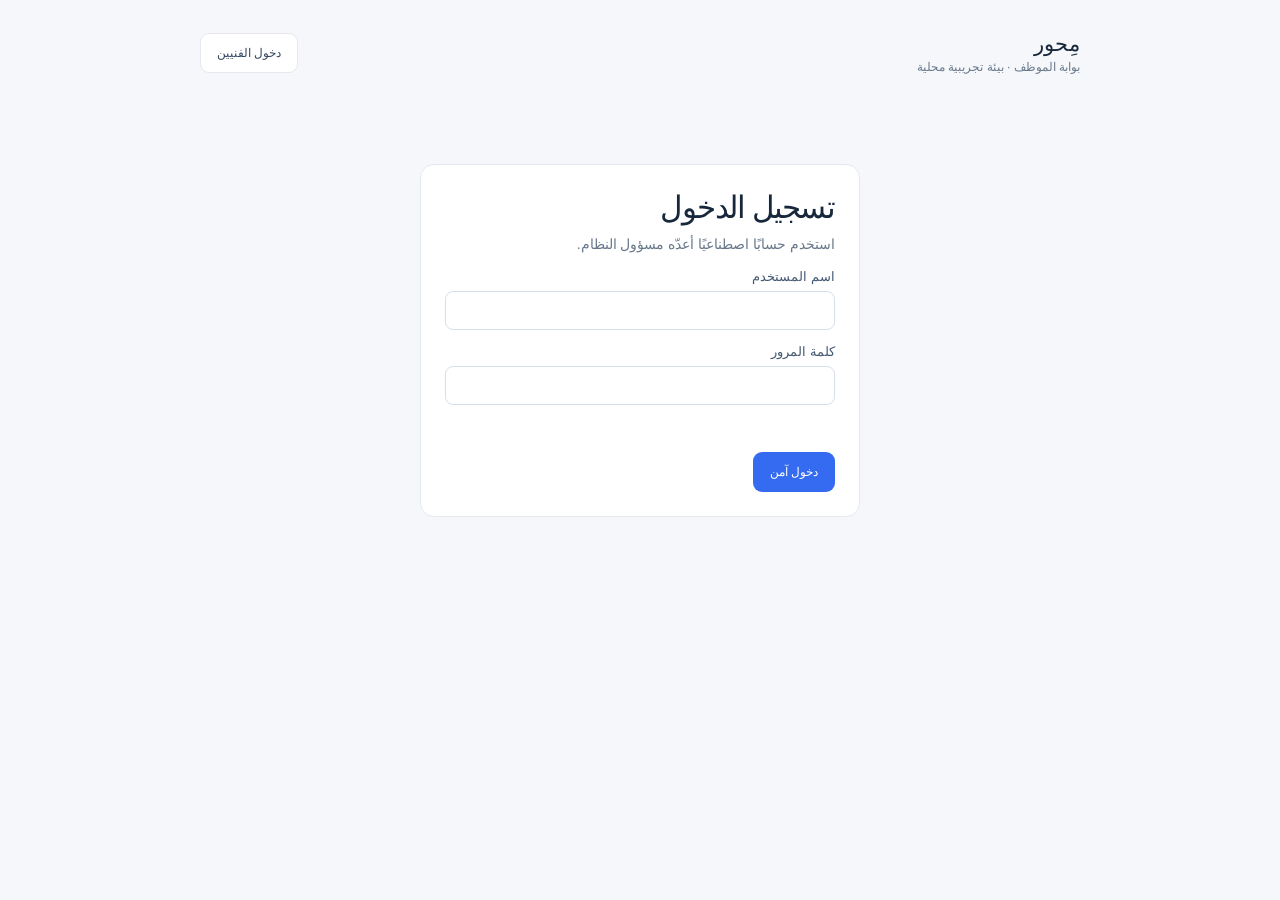
==== static/employee.html @ 23c9eb72 "feat: add secure employee ticket workflow" ====
<!doctype html>
<html lang="ar" dir="rtl">
<head>
  <meta charset="utf-8">
  <meta name="viewport" content="width=device-width,initial-scale=1">
  <meta name="description" content="بوابة الموظف المحلية التجريبية لمِحور">
  <title>مِحور | بوابة الموظف</title>
  <link rel="stylesheet" href="/static/style.css">
  <script src="/static/employee.js" defer></script>
  <link rel="stylesheet" href="/static/employee.css">
</head>
<body>
  <main class="employee-shell">
    <header class="employee-head"><div class="employee-brand">مِحور <small>بوابة الموظف · بيئة تجريبية محلية</small></div><a class="btn secondary" href="/">دخول الفنيين</a></header>
    <section id="loginPanel" class="employee-card employee-login">
      <h1>تسجيل الدخول</h1><p class="subtitle">استخدم حسابًا اصطناعيًا أعدّه مسؤول النظام.</p>
      <form id="loginForm"><label>اسم المستخدم<input name="username" autocomplete="username" maxlength="80" required></label><label>كلمة المرور<input name="password" type="password" autocomplete="current-password" maxlength="256" required></label><p id="loginError" class="employee-error" role="alert"></p><button class="btn primary" type="submit">دخول آمن</button></form>
    </section>
    <section id="portal" class="hidden">
      <div class="employee-card"><div class="employee-head"><div><h1>بلاغاتي</h1><p class="subtitle">أنشئ بلاغًا وتابع تحديثاته.</p></div><button id="logoutButton" class="btn secondary" type="button">تسجيل الخروج</button></div><p class="employee-note">هذه بيئة تجريبية محلية ببيانات اصطناعية. لا تدخل بيانات أشخاص أو مواقع عمل حقيقية.</p></div>
      <div class="employee-card"><h2>بلاغ جديد</h2><form id="ticketForm"><label>عنوان المشكلة<input name="title" minlength="5" maxlength="120" required placeholder="مثال: تعذر الاتصال بالشبكة اللاسلكية"></label><div class="employee-grid"><label>نوع البلاغ<select name="category"><option>الشبكة والاتصال</option><option>الحسابات والصلاحيات</option><option>الأجهزة الطرفية</option><option>البرامج والخدمات</option><option>أخرى</option></select></label><label>الأصل المرتبط (اختياري)<select name="asset_id" id="assetOptions"><option value="">بدون أصل محدد</option></select></label></div><div class="employee-grid"><label>التأثير<select name="impact"><option value="1">محدود</option><option value="2" selected>عدة مستخدمين</option><option value="3">خدمة رئيسية</option></select></label><label>الاستعجال<select name="urgency"><option value="1">روتيني</option><option value="2" selected>قريبًا</option><option value="3">فوري</option></select></label></div><label>وصف المشكلة<textarea name="description" rows="4" maxlength="1500" required placeholder="اشرح ما حدث ومتى بدأ وما جربته"></textarea></label><p id="ticketError" class="employee-error" role="alert"></p><button class="btn primary" type="submit">إرسال البلاغ</button></form></div>
      <div class="employee-card"><h2>متابعة البلاغات</h2><div id="ticketList" aria-live="polite" class="employee-empty">جارٍ تحميل البلاغات…</div></div>
    </section>
  </main>
  <div id="toast" class="toast" role="status" aria-live="polite"></div>
</body>
</html>
---- static/style.css ----
:root{--ink:#18283c;--muted:#69798c;--bg:#f5f7fa;--line:#e5e9ef;--nav:#111d2e;--blue:#356bf0;--cyan:#24b5be;--red:#bf495a;--gold:#ac760e;font-family:Inter,-apple-system,BlinkMacSystemFont,"Segoe UI",Arial,sans-serif;color:var(--ink);font-synthesis:none}*{box-sizing:border-box}body{margin:0;background:var(--bg);font-size:14px}button,input,textarea,select{font:inherit}button{cursor:pointer}button:focus-visible,input:focus-visible,textarea:focus-visible,select:focus-visible,a:focus-visible{outline:3px solid #8bb6fc;outline-offset:2px}.layout{display:grid;grid-template-columns:240px minmax(0,1fr);min-height:100vh}.sidebar{background:var(--nav);padding:32px 18px;display:flex;flex-direction:column;color:#e7eef9}.brand{display:flex;align-items:center;gap:12px;text-decoration:none;color:white;font-size:15px;font-weight:800;letter-spacing:.15em;padding:4px 10px 54px}.brand small{color:#8698b3;letter-spacing:.22em}.brand-mark{display:grid;place-items:center;background:var(--blue);color:white;height:38px;width:38px;border-radius:10px;letter-spacing:0;font-size:23px;position:relative}.brand-mark span{font-size:11px;position:absolute;top:5px;right:4px}.nav-caption{color:#657b99;font-size:10px;font-weight:800;letter-spacing:.18em;padding:0 14px 14px}.nav{display:grid;gap:6px}.nav-link{border:0;border-radius:9px;padding:13px 14px;width:100%;display:flex;gap:13px;align-items:center;color:#aabbd1;background:transparent;text-align:left;font-weight:550}.nav-link span{font-size:20px;width:19px}.nav-link:hover,.nav-link.active{color:white;background:#243754}.nav-link.active{box-shadow:inset 3px 0 0 #5288fc}.sidebar-bottom{margin-top:auto;color:#8497b1;border-top:1px solid #2a3950;padding:22px 10px 0}.sidebar-bottom p{font-size:12px;line-height:1.65}.sidebar-bottom small{font-size:11px}.demo-label{font-size:10px;letter-spacing:.12em;color:#79e0cd;font-weight:800}.demo-dot,.live-dot{display:inline-block;width:7px;height:7px;background:#38c4a1;border-radius:50%;margin-right:7px}.main{min-width:0}.topbar{height:74px;background:white;border-bottom:1px solid var(--line);display:flex;align-items:center;justify-content:space-between;padding:0 43px}.breadcrumb{font-size:11px;letter-spacing:.12em;color:#8b98a9}.breadcrumb strong{color:#31435a}.breadcrumb span{padding:0 10px;color:#d0d7df}.top-right{font-size:11px;color:#6c7d91;letter-spacing:.07em;font-weight:650}.top-divider{display:inline-block;height:14px;margin:0 12px;border-left:1px solid #d9e0e8;vertical-align:middle}.content{max-width:1380px;margin:0 auto;padding:43px}.title-row{display:flex;justify-content:space-between;gap:16px;align-items:center;margin-bottom:25px}.eyebrow{color:var(--blue);font-size:10px;font-weight:800;letter-spacing:.19em;margin-bottom:9px}h1{font-size:31px;letter-spacing:-.04em;margin:0 0 8px;font-weight:760}h2{font-size:17px;letter-spacing:-.025em;margin:0 0 5px}.subtitle,.panel-heading p{color:var(--muted);margin:0;line-height:1.5}.btn{border-radius:9px;display:inline-flex;gap:8px;align-items:center;justify-content:center;padding:12px 16px;border:1px solid transparent;text-decoration:none;font-weight:700;font-size:12px;white-space:nowrap}.btn.primary{background:var(--blue);color:#fff}.btn.primary:hover{background:#2257d8}.btn.secondary{background:#fff;border-color:var(--line);color:#344761}.notice{border:1px solid #d8e9ed;background:#f1fafb;color:#497079;border-radius:11px;padding:15px 18px;display:flex;align-items:flex-start;gap:13px;line-height:1.6;font-size:12px;margin-bottom:24px}.notice>span{font-size:18px;color:#20a6ab}.stats{display:grid;grid-template-columns:repeat(4,minmax(0,1fr));gap:16px;margin-bottom:24px}.stat{border:1px solid var(--line);background:white;border-radius:13px;padding:23px 22px;box-shadow:0 3px 12px #18325105;min-height:136px;display:flex;flex-direction:column;justify-content:space-between}.stat-label{font-size:10px;font-weight:800;letter-spacing:.11em;color:#8290a2}.stat strong{font-size:34px;line-height:1.2;letter-spacing:-.05em;color:#1e324c}.stat.red strong{color:var(--red)}.stat.blue strong{color:#3669de}.cols{display:grid;grid-template-columns:minmax(0,1.7fr) minmax(280px,.9fr);gap:20px}.panel{background:#fff;border:1px solid var(--line);border-radius:13px;overflow:hidden;box-shadow:0 3px 14px #1d3f6e05}.panel-heading{display:flex;align-items:center;justify-content:space-between;gap:12px;padding:24px 25px;border-bottom:1px solid var(--line)}.panel-heading p{font-size:12px}.text-button{background:transparent;border:0;color:var(--blue);font-size:12px;font-weight:750}.priority-rules{padding:8px 24px 14px}.priority-rules>div{display:flex;align-items:center;gap:12px;padding:13px 0;border-bottom:1px solid #f0f2f5}.priority-rules>div:last-child{border:0}.priority-rules>div span:nth-child(2){color:#46576d}.priority-rules strong{margin-left:auto;font-size:12px}.priority{font-size:10px;letter-spacing:.06em;font-weight:850;padding:5px 8px;border-radius:5px;display:inline-block}.P1{color:#c2454f;background:#fdecef}.P2{color:#bb7824;background:#fff1de}.P3{color:#4870bc;background:#eaf1ff}.P4{color:#6d7e92;background:#eef2f5}.insight-note{margin:0 24px 25px;padding:16px;border:1px solid #e5eefa;border-radius:9px;background:#f6f9fd;font-size:12px;color:#68788e;line-height:1.6}.insight-note strong{color:#3b567b}.table-scroll{overflow:auto;max-width:100%}table{width:100%;border-collapse:collapse;white-space:nowrap}th{text-align:left;color:#9ba7b8;letter-spacing:.1em;font-size:10px;font-weight:850;background:#fbfcfe}td,th{padding:15px 20px;border-bottom:1px solid #eef0f4}tr:last-child td{border-bottom:0}tbody tr:hover{background:#f9fbff}td{font-size:12px;color:#4d6078}td:first-child{font-weight:700;color:#263e5c}.row-title{font-weight:700;color:#253c57}.row-sub{color:#8493a5;font-size:11px;margin-top:5px}.status{display:inline-flex;align-items:center;padding:5px 8px;border-radius:6px;font-size:10px;font-weight:780;background:#eff1f4;color:#637389}.status.open{color:#915f0e;background:#fff4df}.status.progress{color:#3d68a8;background:#ecf3ff}.status.resolved{color:#218a70;background:#e9f8f1}.breach{font-size:10px;color:#bb4055;font-weight:800}.filters{padding:20px 24px;display:flex;gap:12px;justify-content:space-between}.filters input{flex:1}.filters select{max-width:210px}input,select,textarea{border:1px solid #d7dfe9;border-radius:8px;padding:11px 12px;width:100%;color:#263d58;background:#fff}input::placeholder,textarea::placeholder{color:#a4b0be}.muted-pill{font-size:10px;color:#7c8ea2;letter-spacing:.11em;font-weight:800}.hidden{display:none!important}.view{animation:up .2s ease-out}@keyframes up{from{opacity:.5;transform:translateY(4px)}to{opacity:1;transform:translateY(0)}}.empty{padding:30px;color:var(--muted)}.ticket-open{font-size:12px;color:var(--blue);font-weight:700;background:transparent;border:0}.modal{border:0;border-radius:15px;padding:28px;width:min(100% - 24px,540px);box-shadow:0 22px 90px #101c3860;color:var(--ink)}.modal::backdrop{background:#0a193c99}.dialog-head{display:flex;justify-content:space-between;align-items:flex-start;border-bottom:1px solid var(--line);margin-bottom:18px;padding-bottom:18px}.dialog-head h2{font-size:22px}.icon-button{background:#f0f3f8;border:0;border-radius:8px;width:32px;height:32px;font-size:22px;color:#61718b}.modal form label{display:block;font-size:12px;color:#425771;font-weight:700;margin-bottom:16px}.modal form label input,.modal form label select,.modal form label textarea{margin-top:7px;font-weight:400}.double{display:grid;grid-template-columns:1fr 1fr;gap:13px}.hint{font-size:11px;color:#8492a2;line-height:1.5}.dialog-actions{display:flex;justify-content:flex-end;gap:10px;padding-top:8px}.detail-grid{display:grid;grid-template-columns:1fr 1fr;gap:15px;padding:5px 0 20px}.detail-field{font-size:12px;color:#8292a4}.detail-field strong{display:block;font-size:13px;color:#2c415b;margin-top:5px}.event-list{padding:6px 0 10px;margin:0;list-style:none}.event-list li{border-left:2px solid #d7e6ff;padding:0 0 15px 15px;margin-left:4px;line-height:1.5}.event-list li strong{display:block;font-size:12px}.event-list li small{color:#8c9caf}.event-list li p{margin:5px 0 0;color:#6b7c91;font-size:12px}.status-form{border-top:1px solid var(--line);padding-top:18px}.toast{position:fixed;bottom:22px;right:25px;padding:14px 20px;background:#172c47;color:white;border-radius:9px;box-shadow:0 10px 25px #142b4b40;opacity:0;pointer-events:none;transform:translateY(8px);transition:.2s;max-width:390px}.toast.show{opacity:1;transform:translateY(0)}.sr-only{position:absolute;width:1px;height:1px;padding:0;margin:-1px;overflow:hidden;clip:rect(0,0,0,0);white-space:nowrap;border:0}@media(max-width:1100px){.cols{grid-template-columns:1fr}.stats{grid-template-columns:repeat(2,1fr)}.content{padding:26px}.topbar{padding:0 26px}}@media(max-width:750px){.layout{display:block}.sidebar{padding:12px 17px;display:block}.brand{padding:3px 0 10px}.nav-caption,.sidebar-bottom{display:none}.nav{display:flex;gap:5px}.nav-link{padding:9px 10px;justify-content:center;font-size:12px}.nav-link span{display:none}.topbar{height:52px;padding:0 16px}.top-right{font-size:10px}.content{padding:20px 13px}.title-row{align-items:flex-start}.title-row h1{font-size:24px}.title-row .btn{padding:10px 12px}.stats{gap:9px}.stat{min-height:110px;padding:14px}.stat strong{font-size:26px}.panel-heading{padding:17px}.filters{padding:15px;flex-direction:column}.filters select{max-width:none}.double{grid-template-columns:1fr}.modal{padding:20px}}
.auth-gate{min-height:100vh;display:grid;place-items:center;padding:20px;background:var(--bg)}.auth-card{display:grid;gap:14px;width:min(100%,420px);padding:30px;border:1px solid var(--line);border-radius:14px;background:#fff;box-shadow:0 10px 35px #1832510d}.auth-card h1{font-size:25px;margin:0}.auth-card label{display:grid;gap:7px;font-size:12px;font-weight:700;color:#425771}.auth-error{min-height:18px;color:var(--red);margin:0}.auth-card>a{font-size:12px;color:var(--blue);text-decoration:none;font-weight:700}.top-right .text-button{margin-left:10px}
---- static/employee.css ----
body{font-family:"Segoe UI",Tahoma,Arial,sans-serif}.employee-shell{max-width:920px;margin:0 auto;padding:32px 20px}.employee-head{display:flex;align-items:center;justify-content:space-between;gap:16px;margin-bottom:24px}.employee-brand{font-size:21px;font-weight:800;color:#18283c}.employee-brand small{display:block;color:#69798c;font-size:12px;font-weight:500;margin-top:4px}.employee-card{background:#fff;border:1px solid #e5e9ef;border-radius:14px;padding:24px;margin-bottom:18px}.employee-card h1,.employee-card h2{margin-top:0}.employee-card form label{display:block;margin:14px 0;color:#425771;font-size:13px;font-weight:700}.employee-card label input,.employee-card label textarea,.employee-card label select{margin-top:7px}.employee-login{max-width:440px;margin:10vh auto}.employee-grid{display:grid;grid-template-columns:1fr 1fr;gap:14px}.employee-ticket{border-top:1px solid #e5e9ef;padding:15px 0}.employee-ticket:first-child{border-top:0}.employee-ticket h3{margin:0 0 7px;font-size:15px}.employee-meta{color:#69798c;font-size:12px}.employee-ticket p{white-space:pre-wrap;color:#43556c}.employee-error{min-height:20px;color:#a33f4c;font-size:13px}.employee-note{background:#f1fafb;border:1px solid #d8e9ed;padding:12px;border-radius:9px;color:#497079;font-size:12px;line-height:1.6}.employee-empty{color:#69798c;padding:10px 0}@media(max-width:620px){.employee-shell{padding:20px 12px}.employee-card{padding:18px}.employee-head{align-items:flex-start}.employee-grid{grid-template-columns:1fr}}
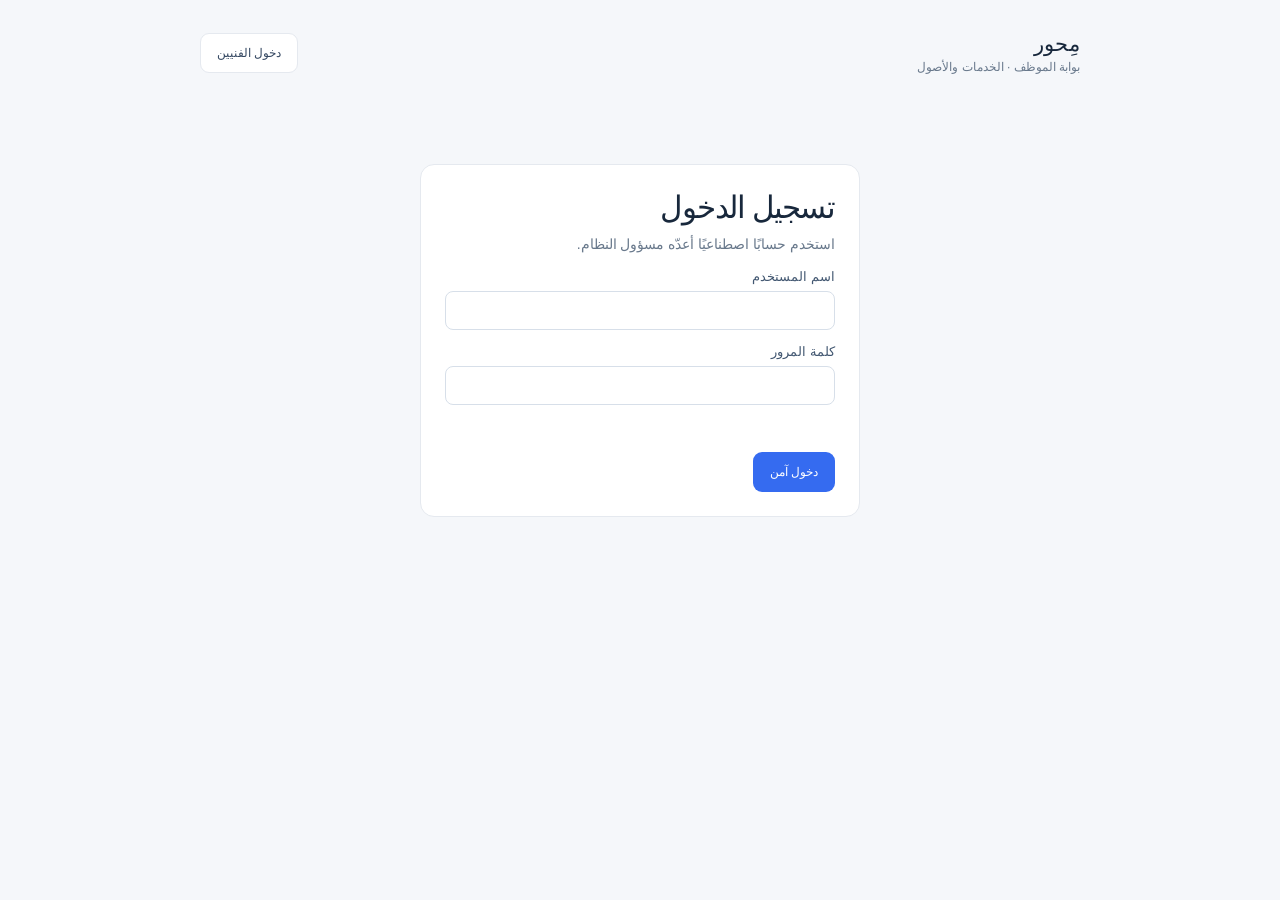
==== commit 633d27d9: "feat: add generated plant IT review dataset" ====
--- a/static/employee.html
+++ b/static/employee.html
@@ -3,7 +3,7 @@
 <head>
   <meta charset="utf-8">
   <meta name="viewport" content="width=device-width,initial-scale=1">
-  <meta name="description" content="بوابة الموظف المحلية التجريبية لمِحور">
+  <meta name="description" content="بوابة الموظف لبلاغات الخدمات والأصول في مِحور">
   <title>مِحور | بوابة الموظف</title>
   <link rel="stylesheet" href="/static/style.css">
   <script src="/static/employee.js" defer></script>
@@ -11,13 +11,13 @@
 </head>
 <body>
   <main class="employee-shell">
-    <header class="employee-head"><div class="employee-brand">مِحور <small>بوابة الموظف · بيئة تجريبية محلية</small></div><a class="btn secondary" href="/">دخول الفنيين</a></header>
+    <header class="employee-head"><div class="employee-brand">مِحور <small>بوابة الموظف · الخدمات والأصول</small></div><a class="btn secondary" href="/">دخول الفنيين</a></header>
     <section id="loginPanel" class="employee-card employee-login">
       <h1>تسجيل الدخول</h1><p class="subtitle">استخدم حسابًا اصطناعيًا أعدّه مسؤول النظام.</p>
       <form id="loginForm"><label>اسم المستخدم<input name="username" autocomplete="username" maxlength="80" required></label><label>كلمة المرور<input name="password" type="password" autocomplete="current-password" maxlength="256" required></label><p id="loginError" class="employee-error" role="alert"></p><button class="btn primary" type="submit">دخول آمن</button></form>
     </section>
     <section id="portal" class="hidden">
-      <div class="employee-card"><div class="employee-head"><div><h1>بلاغاتي</h1><p class="subtitle">أنشئ بلاغًا وتابع تحديثاته.</p></div><button id="logoutButton" class="btn secondary" type="button">تسجيل الخروج</button></div><p class="employee-note">هذه بيئة تجريبية محلية ببيانات اصطناعية. لا تدخل بيانات أشخاص أو مواقع عمل حقيقية.</p></div>
+      <div class="employee-card"><div class="employee-head"><div><h1>بلاغاتي</h1><p class="subtitle">أنشئ بلاغًا وتابع تحديثاته.</p></div><button id="logoutButton" class="btn secondary" type="button">تسجيل الخروج</button></div><p class="employee-note">تحتوي مساحة المراجعة على أصول وبلاغات نموذجية مولّدة، ولا تمثل سجلات مصنع فعلية. لا تدخل بيانات أشخاص أو مواقع عمل حقيقية.</p></div>
       <div class="employee-card"><h2>بلاغ جديد</h2><form id="ticketForm"><label>عنوان المشكلة<input name="title" minlength="5" maxlength="120" required placeholder="مثال: تعذر الاتصال بالشبكة اللاسلكية"></label><div class="employee-grid"><label>نوع البلاغ<select name="category"><option>الشبكة والاتصال</option><option>الحسابات والصلاحيات</option><option>الأجهزة الطرفية</option><option>البرامج والخدمات</option><option>أخرى</option></select></label><label>الأصل المرتبط (اختياري)<select name="asset_id" id="assetOptions"><option value="">بدون أصل محدد</option></select></label></div><div class="employee-grid"><label>التأثير<select name="impact"><option value="1">محدود</option><option value="2" selected>عدة مستخدمين</option><option value="3">خدمة رئيسية</option></select></label><label>الاستعجال<select name="urgency"><option value="1">روتيني</option><option value="2" selected>قريبًا</option><option value="3">فوري</option></select></label></div><label>وصف المشكلة<textarea name="description" rows="4" maxlength="1500" required placeholder="اشرح ما حدث ومتى بدأ وما جربته"></textarea></label><p id="ticketError" class="employee-error" role="alert"></p><button class="btn primary" type="submit">إرسال البلاغ</button></form></div>
       <div class="employee-card"><h2>متابعة البلاغات</h2><div id="ticketList" aria-live="polite" class="employee-empty">جارٍ تحميل البلاغات…</div></div>
     </section>
@@ -25,3 +25,4 @@
   <div id="toast" class="toast" role="status" aria-live="polite"></div>
 </body>
 </html>
+
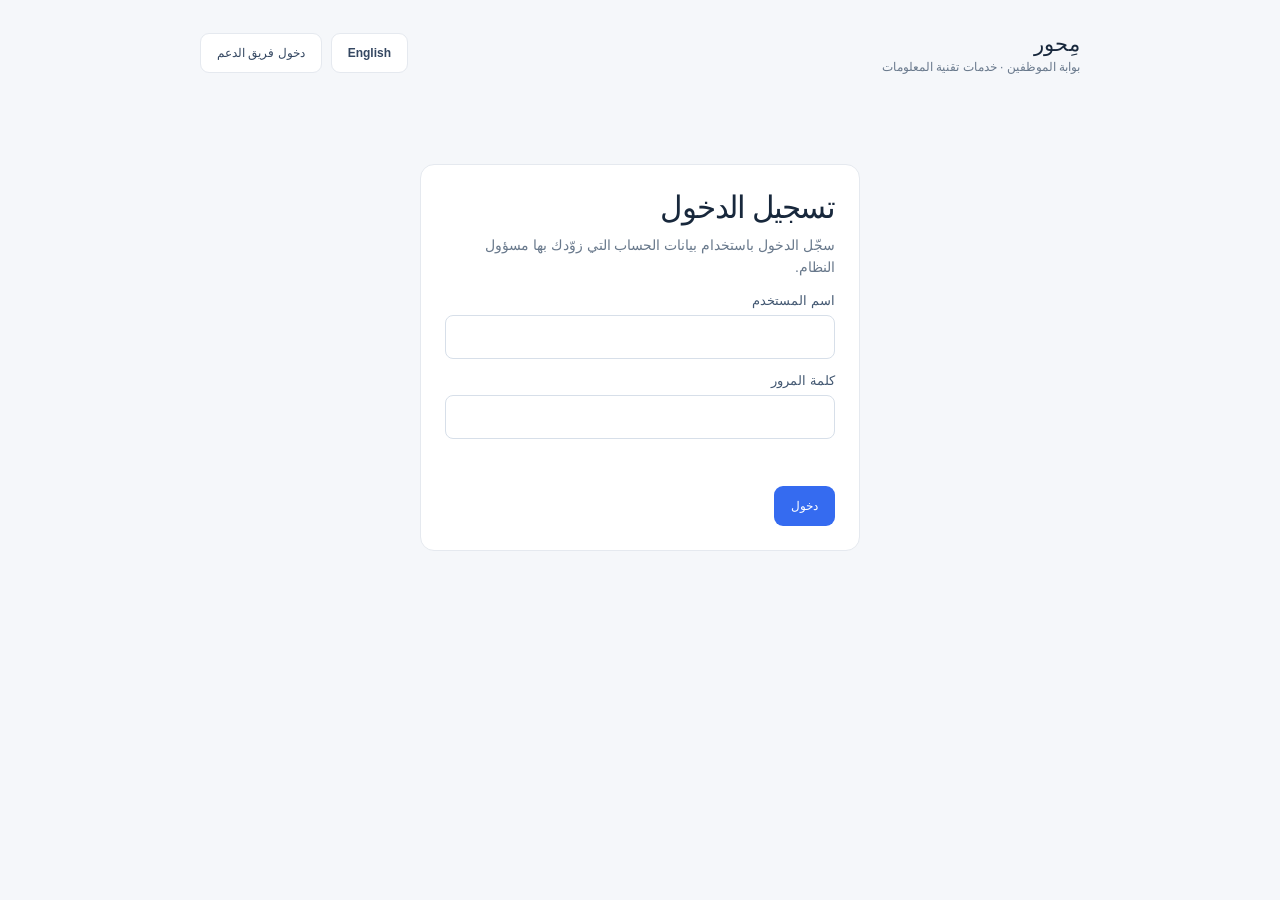
==== commit 8c1d0bb4: "feat: add employee account management and bilingual portal" ====
--- a/static/employee.html
+++ b/static/employee.html
@@ -3,26 +3,53 @@
 <head>
   <meta charset="utf-8">
   <meta name="viewport" content="width=device-width,initial-scale=1">
-  <meta name="description" content="بوابة الموظف لبلاغات الخدمات والأصول في مِحور">
-  <title>مِحور | بوابة الموظف</title>
+  <meta name="description" content="بوابة الموظفين لتقديم طلبات وبلاغات تقنية المعلومات ومتابعتها">
+  <title>مِحور | بوابة الموظفين</title>
   <link rel="stylesheet" href="/static/style.css">
+  <link rel="stylesheet" href="/static/employee.css">
   <script src="/static/employee.js" defer></script>
-  <link rel="stylesheet" href="/static/employee.css">
 </head>
 <body>
   <main class="employee-shell">
-    <header class="employee-head"><div class="employee-brand">مِحور <small>بوابة الموظف · الخدمات والأصول</small></div><a class="btn secondary" href="/">دخول الفنيين</a></header>
+    <header class="employee-head">
+      <a class="employee-brand" href="/" aria-label="MIHWAR"><span data-i18n="brand">مِحور</span><small data-i18n="brandSub">بوابة الموظفين · خدمات تقنية المعلومات</small></a>
+      <div class="employee-head-actions"><button id="languageButton" class="btn secondary" type="button" lang="en">English</button><a class="btn secondary" href="/" data-i18n="operatorSignIn">دخول فريق الدعم</a></div>
+    </header>
     <section id="loginPanel" class="employee-card employee-login">
-      <h1>تسجيل الدخول</h1><p class="subtitle">استخدم حسابًا اصطناعيًا أعدّه مسؤول النظام.</p>
-      <form id="loginForm"><label>اسم المستخدم<input name="username" autocomplete="username" maxlength="80" required></label><label>كلمة المرور<input name="password" type="password" autocomplete="current-password" maxlength="256" required></label><p id="loginError" class="employee-error" role="alert"></p><button class="btn primary" type="submit">دخول آمن</button></form>
+      <h1 data-i18n="loginTitle">تسجيل الدخول</h1>
+      <p class="subtitle" data-i18n="loginIntro">سجّل الدخول باستخدام بيانات الحساب التي زوّدك بها مسؤول النظام.</p>
+      <form id="loginForm">
+        <label><span data-i18n="username">اسم المستخدم</span><input name="username" autocomplete="username" maxlength="80" required></label>
+        <label><span data-i18n="password">كلمة المرور</span><input name="password" type="password" autocomplete="current-password" maxlength="256" required></label>
+        <p id="loginError" class="employee-error" role="alert"></p>
+        <button class="btn primary" type="submit" data-i18n="signIn">دخول</button>
+      </form>
     </section>
     <section id="portal" class="hidden">
-      <div class="employee-card"><div class="employee-head"><div><h1>بلاغاتي</h1><p class="subtitle">أنشئ بلاغًا وتابع تحديثاته.</p></div><button id="logoutButton" class="btn secondary" type="button">تسجيل الخروج</button></div><p class="employee-note">تحتوي مساحة المراجعة على أصول وبلاغات نموذجية مولّدة، ولا تمثل سجلات مصنع فعلية. لا تدخل بيانات أشخاص أو مواقع عمل حقيقية.</p></div>
-      <div class="employee-card"><h2>بلاغ جديد</h2><form id="ticketForm"><label>عنوان المشكلة<input name="title" minlength="5" maxlength="120" required placeholder="مثال: تعذر الاتصال بالشبكة اللاسلكية"></label><div class="employee-grid"><label>نوع البلاغ<select name="category"><option>الشبكة والاتصال</option><option>الحسابات والصلاحيات</option><option>الأجهزة الطرفية</option><option>البرامج والخدمات</option><option>أخرى</option></select></label><label>الأصل المرتبط (اختياري)<select name="asset_id" id="assetOptions"><option value="">بدون أصل محدد</option></select></label></div><div class="employee-grid"><label>التأثير<select name="impact"><option value="1">محدود</option><option value="2" selected>عدة مستخدمين</option><option value="3">خدمة رئيسية</option></select></label><label>الاستعجال<select name="urgency"><option value="1">روتيني</option><option value="2" selected>قريبًا</option><option value="3">فوري</option></select></label></div><label>وصف المشكلة<textarea name="description" rows="4" maxlength="1500" required placeholder="اشرح ما حدث ومتى بدأ وما جربته"></textarea></label><p id="ticketError" class="employee-error" role="alert"></p><button class="btn primary" type="submit">إرسال البلاغ</button></form></div>
-      <div class="employee-card"><h2>متابعة البلاغات</h2><div id="ticketList" aria-live="polite" class="employee-empty">جارٍ تحميل البلاغات…</div></div>
+      <section class="employee-card">
+        <div class="employee-head"><div><h1 data-i18n="myRequests">طلباتي</h1><p class="subtitle" data-i18n="portalIntro">قدّم طلب دعم جديدًا وتابع مستجداته من هنا.</p></div><button id="logoutButton" class="btn secondary" type="button" data-i18n="signOut">تسجيل الخروج</button></div>
+        <p class="employee-note" data-i18n="sampleNote">تتضمن مساحة المراجعة الحالية بيانات أصول وبلاغات مولّدة لأغراض تقييم المنتج. هذه الأمثلة ليست سجلات تشغيل فعلية للمصنع. أما البلاغات التي تقدمها فتُحفظ في حسابك.</p>
+      </section>
+      <section class="employee-card">
+        <div class="form-intro"><span class="employee-step">1</span><div><h2 data-i18n="newRequest">طلب دعم جديد</h2><p class="subtitle" data-i18n="formIntro">أخبرنا باختصار ما المشكلة وأين ظهرت. فريق الدعم يحدد الأولوية ويتابع معك.</p></div></div>
+        <form id="ticketForm">
+          <label><span data-i18n="titleLabel">عنوان مختصر للمشكلة</span><input name="title" minlength="5" maxlength="120" required data-placeholder="titlePlaceholder" placeholder="مثال: لا أستطيع الاتصال بشبكة الواي فاي"></label>
+          <div class="employee-grid">
+            <label><span data-i18n="categoryLabel">نوع الطلب</span><select name="category"><option value="Network & connectivity" data-i18n="catNetwork">الشبكة والاتصال</option><option value="Accounts & access" data-i18n="catAccounts">الحسابات والصلاحيات</option><option value="Devices & peripherals" data-i18n="catDevices">الأجهزة والملحقات</option><option value="Software & services" data-i18n="catSoftware">البرامج والخدمات</option><option value="Other" data-i18n="catOther">أخرى</option></select></label>
+            <label><span data-i18n="assetLabel">الجهاز أو الأصل المرتبط (اختياري)</span><select name="asset_id" id="assetOptions"><option value="" data-i18n="noAsset">لا أعرف / لا ينطبق</option></select></label>
+          </div>
+          <label><span data-i18n="descriptionLabel">التفاصيل</span><textarea name="description" rows="4" maxlength="1500" required data-placeholder="descriptionPlaceholder" placeholder="ما الذي حدث؟ متى بدأ؟ وهل جرّبت أي خطوة لحل المشكلة؟"></textarea><small class="field-hint" data-i18n="descriptionHint">أضف رسالة الخطأ أو اسم النظام المتأثر إن أمكن، ولا تكتب كلمات مرور أو معلومات سرية.</small></label>
+          <input type="hidden" name="impact" value="2"><input type="hidden" name="urgency" value="2">
+          <p id="ticketError" class="employee-error" role="alert"></p>
+          <button class="btn primary submit-request" type="submit"><span data-i18n="submitRequest">إرسال الطلب</span><span aria-hidden="true">←</span></button>
+        </form>
+      </section>
+      <section class="employee-card">
+        <div class="form-intro"><span class="employee-step">2</span><div><h2 data-i18n="trackRequests">متابعة طلباتي</h2><p class="subtitle" data-i18n="trackIntro">ستظهر هنا الطلبات التي قدمتها والتحديثات التي يشاركها فريق الدعم.</p></div></div>
+        <div id="ticketList" aria-live="polite" class="employee-empty" data-i18n="loading">جارٍ تحميل الطلبات…</div>
+      </section>
     </section>
   </main>
   <div id="toast" class="toast" role="status" aria-live="polite"></div>
 </body>
 </html>
-
--- a/static/employee.css
+++ b/static/employee.css
@@ -1 +1 @@
-body{font-family:"Segoe UI",Tahoma,Arial,sans-serif}.employee-shell{max-width:920px;margin:0 auto;padding:32px 20px}.employee-head{display:flex;align-items:center;justify-content:space-between;gap:16px;margin-bottom:24px}.employee-brand{font-size:21px;font-weight:800;color:#18283c}.employee-brand small{display:block;color:#69798c;font-size:12px;font-weight:500;margin-top:4px}.employee-card{background:#fff;border:1px solid #e5e9ef;border-radius:14px;padding:24px;margin-bottom:18px}.employee-card h1,.employee-card h2{margin-top:0}.employee-card form label{display:block;margin:14px 0;color:#425771;font-size:13px;font-weight:700}.employee-card label input,.employee-card label textarea,.employee-card label select{margin-top:7px}.employee-login{max-width:440px;margin:10vh auto}.employee-grid{display:grid;grid-template-columns:1fr 1fr;gap:14px}.employee-ticket{border-top:1px solid #e5e9ef;padding:15px 0}.employee-ticket:first-child{border-top:0}.employee-ticket h3{margin:0 0 7px;font-size:15px}.employee-meta{color:#69798c;font-size:12px}.employee-ticket p{white-space:pre-wrap;color:#43556c}.employee-error{min-height:20px;color:#a33f4c;font-size:13px}.employee-note{background:#f1fafb;border:1px solid #d8e9ed;padding:12px;border-radius:9px;color:#497079;font-size:12px;line-height:1.6}.employee-empty{color:#69798c;padding:10px 0}@media(max-width:620px){.employee-shell{padding:20px 12px}.employee-card{padding:18px}.employee-head{align-items:flex-start}.employee-grid{grid-template-columns:1fr}}
+body{font-family:"Segoe UI",Tahoma,Arial,sans-serif}.employee-shell{max-width:920px;margin:0 auto;padding:32px 20px}.employee-head{display:flex;align-items:center;justify-content:space-between;gap:16px;margin-bottom:24px}.employee-brand{font-size:21px;font-weight:800;color:#18283c;text-decoration:none}.employee-brand small{display:block;color:#69798c;font-size:12px;font-weight:500;margin-top:4px}.employee-head-actions{display:flex;align-items:center;gap:9px}.employee-card{background:#fff;border:1px solid #e5e9ef;border-radius:14px;padding:24px;margin-bottom:18px}.employee-card h1,.employee-card h2{margin-top:0}.employee-card form label{display:block;margin:14px 0;color:#425771;font-size:13px;font-weight:700}.employee-card label input,.employee-card label textarea,.employee-card label select{margin-top:7px}.employee-login{max-width:440px;margin:10vh auto}.employee-grid{display:grid;grid-template-columns:1fr 1fr;gap:14px}.employee-ticket{border-top:1px solid #e5e9ef;padding:17px 0}.employee-ticket:first-child{border-top:0}.employee-ticket h3{margin:0 0 7px;font-size:15px}.ticket-title-row{display:flex;align-items:center;justify-content:space-between;gap:12px}.employee-meta{color:#69798c;font-size:12px}.employee-ticket p{white-space:pre-wrap;color:#43556c;line-height:1.6}.employee-ticket ul{padding-inline-start:22px;color:#43556c;font-size:13px;line-height:1.6}.employee-error{min-height:20px;color:#a33f4c;font-size:13px}.employee-note{background:#f1fafb;border:1px solid #d8e9ed;padding:12px;border-radius:9px;color:#497079;font-size:12px;line-height:1.7}.employee-empty{color:#69798c;padding:10px 0}.employee-card .subtitle{line-height:1.6}.form-intro{display:flex;align-items:flex-start;gap:13px;margin-bottom:15px}.form-intro h2{margin:2px 0 6px}.employee-step{display:grid;place-items:center;flex:none;width:30px;height:30px;border-radius:50%;background:#eaf1ff;color:#356bf0;font-weight:800}.field-hint{display:block;margin-top:6px;color:#78899d;font-size:11px;line-height:1.6}.submit-request{min-width:170px}.employee-card select,.employee-card input,.employee-card textarea{min-height:44px}.employee-card textarea{resize:vertical}.employee-card input:focus,.employee-card select:focus,.employee-card textarea:focus{border-color:#6a93ef}.employee-ticket .status{white-space:nowrap}@media(max-width:620px){.employee-shell{padding:20px 12px}.employee-card{padding:18px}.employee-head{align-items:flex-start}.employee-grid{grid-template-columns:1fr}.employee-head-actions{flex-wrap:wrap;justify-content:flex-end}.ticket-title-row{align-items:flex-start;flex-direction:column;gap:4px}}
